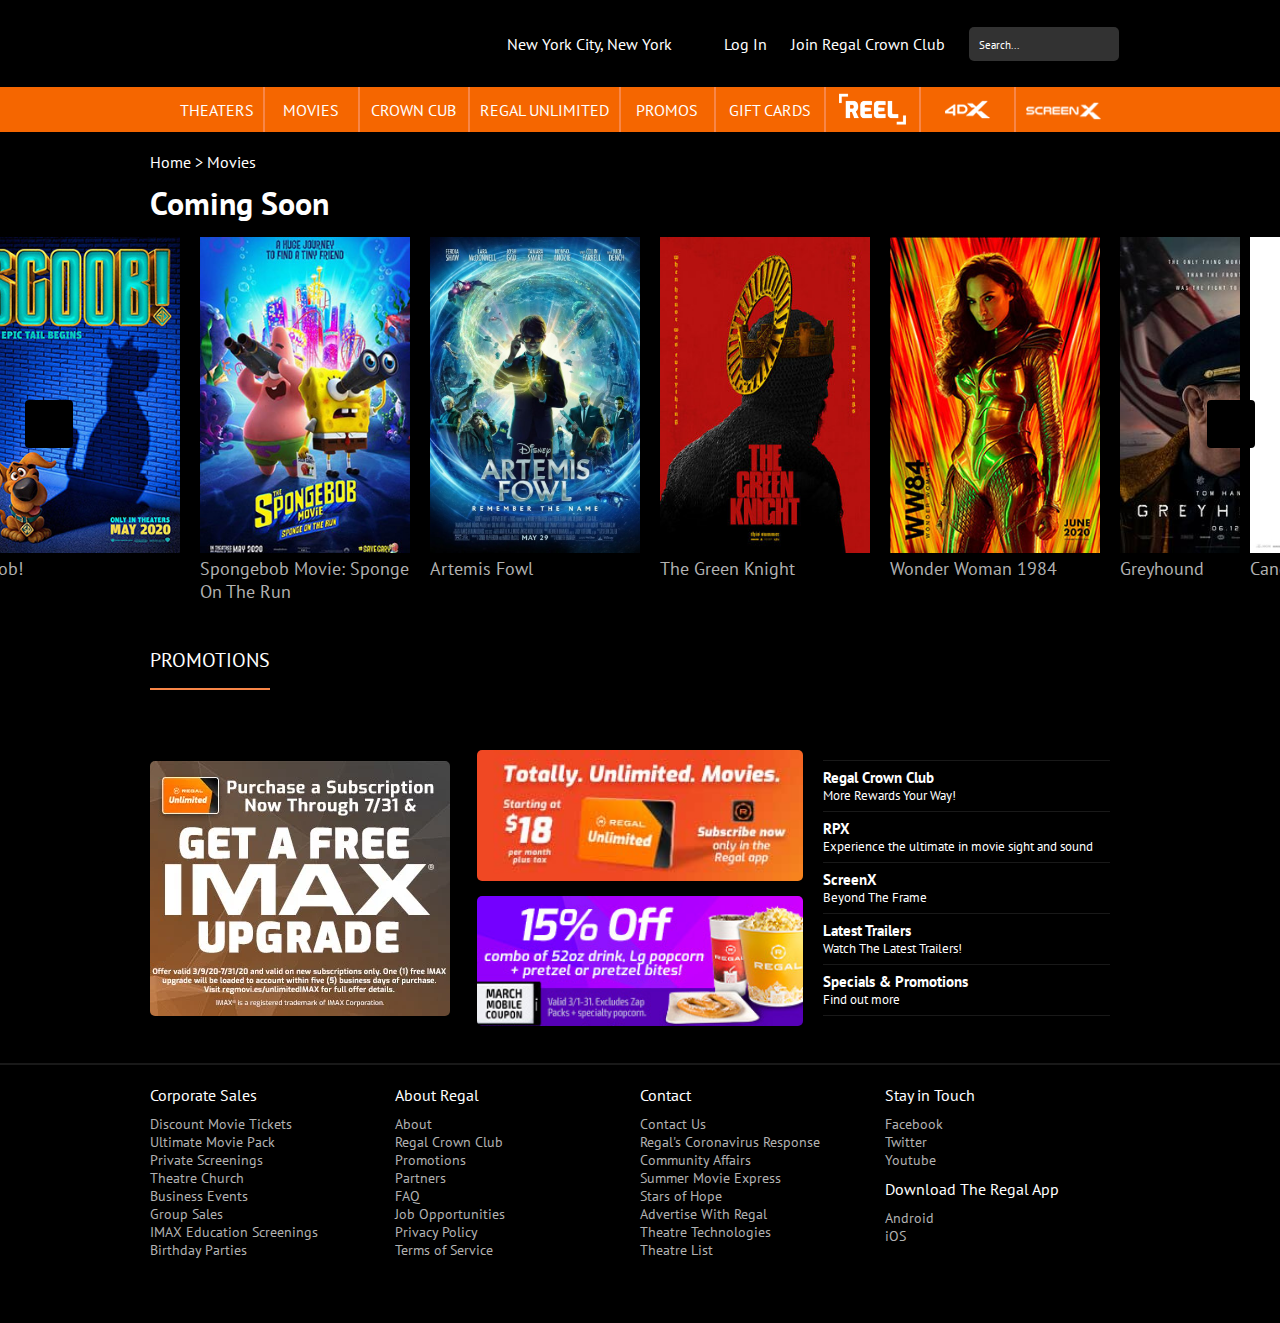
==== index.html @ 6bc646b7 "add more features to movie details section" ====
<!DOCTYPE html>
<html lang="en">
  <head>
    <meta charset="UTF-8" />
    <meta name="viewport" content="width=device-width, initial-scale=1.0" />
    <link
      rel="stylesheet"
      href="https://use.fontawesome.com/releases/v5.7.2/css/all.css"
      integrity="sha384-fnmOCqbTlWIlj8LyTjo7mOUStjsKC4pOpQbqyi7RrhN7udi9RwhKkMHpvLbHG9Sr"
      crossorigin="anonymous"
    />
    <link
      href="https://fonts.googleapis.com/css?family=PT+Sans&display=swap"
      rel="stylesheet"
    />
    <link rel="stylesheet" href="./css/style.css" />
    <title>New Movies</title>
  </head>
  <body>
    <div id="navbar">
      <div id="topbar">
        <div id="topbar-container">
          <div id="logo">
            <a href="">
              <img
                src="https://www.regmovies.com/xmedia/img/10110/logo.svg"
                alt=""
              />
            </a>
          </div>
          <ul id="topbar-list">
            <li>
              <div class="topbar-list-item" id="location">
                <i class="fas fa-map-marker-alt fa-1x"></i>
                <div>New York City, New York</div>
              </div>
            </li>
            <li>
              <div class="topbar-list-item" id="login">
                <i class="fas fa-user"></i>
                <div>Log In</div>
              </div>
            </li>
            <li>
              <div class="topbar-list-item" id="join">
                <div>Join Regal Crown Club</div>
              </div>
            </li>
            <li>
              <div class="topbar-list-item" id="search-box">
                <input type="text" placeholder="Search..." name="" id="" />
                <i class="fas fa-search"></i>
              </div>
            </li>
          </ul>
        </div>
      </div>
      <div id="menu">
        <ul id="menu-list">
          <li>
            <div class="menu-list-item">
              <a href="">THEATERS</a>
            </div>
          </li>
          <li>
            <div class="menu-list-item">
              <a href="">MOVIES</a>
            </div>
          </li>
          <li>
            <div class="menu-list-item long">
              <a href="">CROWN CUB</a>
            </div>
          </li>
          <li>
            <div class="menu-list-item longest">
              <a href="">REGAL UNLIMITED</a>
            </div>
          </li>
          <li>
            <div class="menu-list-item">
              <a href="">PROMOS</a>
            </div>
          </li>
          <li>
            <div class="menu-list-item long">
              <a href="">GIFT CARDS</a>
            </div>
          </li>
          <li>
            <div class="menu-list-item">
              <a href=""><img src="./img/logo/reel.png" alt=""/></a>
            </div>
          </li>
          <li>
            <div class="menu-list-item">
              <a href=""><img src="./img/logo/4dx.png" alt=""/></a>
            </div>
          </li>
          <li>
            <div class="menu-list-item">
              <a href=""><img src="./img/logo/screenx.png" alt=""/></a>
            </div>
          </li>
        </ul>
      </div>
    </div>

    <div id="coming-soon">
      <p>Home > Movies</p>
      <h2>Coming Soon</h2>
    </div>

    <div id="movie-slider-section">
      <button id="btn-right" class="btn">
        <i class="fas fa-chevron-right fa-2x"></i>
      </button>

      <button id="btn-left" class="btn">
        <i class="fas fa-chevron-left fa-2x"></i>
      </button>

      <div id="movie-slider-1" class="movie-slider middle">
        <!-- <div class="movie-container">
          <a href="" class="poster" id="scoob!"></a>
          <a href="" class="title">Scoob</a>
        </div> -->
        <div class="movie-container">
          <div class="movie-container">
            <img src="./img/poster/scoob.jpg" alt="" />
            <a href="" class="movie-title">Scoob!</a>
          </div>
        </div>
        <div class="movie-container">
          <div class="movie-container">
            <img src="./img/poster/spongebob.jpg" alt="" />
            <a href="" class="movie-title"
              >Spongebob Movie: Sponge On The Run</a
            >
          </div>
        </div>
        <div class="movie-container">
          <div class="movie-container">
            <img src="./img/poster/artemis.jpg" alt="" />
            <a href="" class="movie-title">Artemis Fowl</a>
          </div>
        </div>
        <div class="movie-container">
          <div class="movie-container">
            <img src="./img/poster/thegreenknight.jpg" alt="" />
            <a href="" class="movie-title">The Green Knight</a>
          </div>
        </div>
        <div class="movie-container">
          <div class="movie-container">
            <img src="./img/poster/wonderwoman.jpg" alt="" />
            <a href="" class="movie-title">Wonder Woman 1984</a>
          </div>
        </div>
        <div class="movie-container">
          <div class="movie-container">
            <img src="./img/poster/greyhound.jpg" alt="" />
            <a href="" class="movie-title">Greyhound</a>
          </div>
        </div>
      </div>

      <div id="movie-slider-2" class="movie-slider moved-right">
        <div class="movie-container">
          <div class="movie-container">
            <img src="./img/poster/candyman.jpg" alt="" />
            <a href="" class="movie-title">Candyman</a>
          </div>
        </div>
        <div class="movie-container">
          <div class="movie-container">
            <img src="./img/poster/soul.jpg" alt="" />
            <a href="" class="movie-title">Soul</a>
          </div>
        </div>
        <div class="movie-container">
          <div class="movie-container">
            <img src="./img/poster/topgun.jpg" alt="" />
            <a href="" class="movie-title">Top Gun: Maverick</a>
          </div>
        </div>
        <div class="movie-container">
          <div class="movie-container">
            <img src="./img/poster/intheheights.jpg" alt="" />
            <a href="" class="movie-title">In the Heights</a>
          </div>
        </div>
        <div class="movie-container">
          <div class="movie-container">
            <img src="./img/poster/thefreeguy.jpg" alt="" />
            <a href="" class="movie-title">Free Guy</a>
          </div>
        </div>
        <div class="movie-container">
          <div class="movie-container">
            <img src="./img/poster/ghostbusters.jpg" alt="" />
            <a href="" class="movie-title">Ghostbusters: Afterlife</a>
          </div>
        </div>
      </div>
    </div>

    <div id="promo">
      <p>PROMOTIONS</p>
    </div>

    <section id="promotions">
      <div id="promotions-container">
        <div id="promo-left" class="promo-col">
          <img src="./img/promotions/unlimitedimax.jpg" alt="" />
        </div>
        <div id="promo-middle" class="promo-col">
          <img src="./img/promotions/unlimited.jpg" alt="" />
          <img src="./img/promotions/15off.jpg" alt="" />
        </div>
        <div id="promo-right" class="promo-col">
          <div class="promo-right-item">
            <p class="title">Regal Crown Club</p>
            <p class="info">More Rewards Your Way!</p>
          </div>
          <div class="promo-right-item">
            <p class="title">RPX</p>
            <p class="info">
              Experience the ultimate in movie sight and sound
            </p>
          </div>
          <div class="promo-right-item">
            <p class="title">ScreenX</p>
            <p class="info">Beyond The Frame</p>
          </div>
          <div class="promo-right-item">
            <p class="title">Latest Trailers</p>
            <p class="info">Watch The Latest Trailers!</p>
          </div>
          <div class="promo-right-item">
            <p class="title">Specials & Promotions</p>
            <p class="info">Find out more</p>
          </div>
        </div>
      </div>
    </section>

    <footer>
      <div class="footer-link">
        <div class="footer-col footer-first-col">
          <p class="footer-title">Corporate Sales</p>
          <p class="footer-item">Discount Movie Tickets</p>
          <p class="footer-item">Ultimate Movie Pack</p>
          <p class="footer-item">Private Screenings</p>
          <p class="footer-item">Theatre Church</p>
          <p class="footer-item">Business Events</p>
          <p class="footer-item">Group Sales</p>
          <p class="footer-item">IMAX Education Screenings</p>
          <p class="footer-item">Birthday Parties</p>
        </div>
        <div class="footer-col footer-second-col">
          <p class="footer-title">About Regal</p>
          <p class="footer-item">About</p>
          <p class="footer-item">Regal Crown Club</p>
          <p class="footer-item">Promotions</p>
          <p class="footer-item">Partners</p>
          <p class="footer-item">FAQ</p>
          <p class="footer-item">Job Opportunities</p>
          <p class="footer-item">Privacy Policy</p>
          <p class="footer-item">Terms of Service</p>
        </div>
        <div class="footer-col footer-third-col">
          <p class="footer-title">Contact</p>
          <p class="footer-item">Contact Us</p>
          <p class="footer-item">Regal's Coronavirus Response</p>
          <p class="footer-item">Community Affairs</p>
          <p class="footer-item">Summer Movie Express</p>
          <p class="footer-item">Stars of Hope</p>
          <p class="footer-item">Advertise With Regal</p>
          <p class="footer-item">Theatre Technologies</p>
          <p class="footer-item">Theatre List</p>
        </div>
        <div class="footer-col footer-forth-col">
          <p class="footer-title">Stay in Touch</p>
          <a href="https://www.facebook.com/RegalMovies" target="_blank"
            >Facebook</a
          >
          <a href="https://twitter.com/RegalMovies" target="_blank">Twitter</a>
          <a
            href="https://www.youtube.com/user/OfficialRegalMovies"
            target="_blank"
            >Youtube</a
          >
          <!-- <p class="footer-item">Facebook</p>
          <p class="footer-item">Twitter</p>
          <p class="footer-item">Youtube</p> -->
          <p class="footer-title">Download The Regal App</p>
          <a
            href="https://play.google.com/store/apps/details?id=com.fandango.regal"
            target="_blank"
            >Android</a
          >
          <a
            href="https://apps.apple.com/us/app/regal-cinemas/id502912815"
            target="_blank"
            >iOS</a
          >
        </div>
      </div>
    </footer>

    <script src="./js/script.js"></script>
  </body>
</html>
---- css/style.css ----
* {
  padding: 0;
  margin: 0;
  box-sizing: border-box;
  background: black;
  font-family: "PT Sans", sans-serif;
  color: white;
}

html,
body {
  max-width: 100%;
  overflow-x: hidden;
}

a {
  text-decoration: none;
}

a:visited {
  color: white;
}

#navbar {
  color: white;
  display: flex;
  flex-direction: column;
  justify-content: center;
  align-items: center;
}

#topbar-list,
#menu-list {
  display: flex;
  list-style: none;
}

#topbar {
  width: 100vw;
}

#topbar-container {
  margin: auto;
  display: flex;
  height: 87px;
  width: 980px;
  justify-content: space-between;
  align-items: center;
}

#topbar-container img {
  width: 200px;
  height: auto;
}

.topbar-list-item {
  display: flex;
  /* border: orange 1px solid; */
  height: 50px;
  justify-content: space-between;
  align-items: center;
  padding: 6px;
  margin: 5px;
}

#topbar-list li #location {
  width: 210px;
}

#topbar-list li #login {
  width: 85px;
}

#topbar-list li #join {
  display: flex;
  justify-content: center;
  align-items: center;
  width: 170px;
}

#topbar-list li #search-box {
  position: relative;
}

#topbar-list li #search-box input {
  height: 34px;
  width: 150px;
  padding: 10px;
  color: white;
  background-color: #323232;
  border: none;
  border-radius: 5px;
}

#topbar-list li #search-box input::placeholder {
  color: white;
  font-size: 11px;
}

#topbar-list li #search-box .fas {
  position: absolute;
  right: 15px;
  background-color: #323232;
}

#menu {
  background-color: #f56600;
  height: 45px;
  width: 100vw;
  display: flex;
  justify-content: center;
  align-items: center;
}

#menu-list,
#menu-list li {
  background-color: #f56600;
}

.menu-list-item {
  background-color: #f56600;
  display: flex;
  height: 45px;
  width: 95px;
  justify-content: space-between;
  align-items: center;
  padding: 0 10px;
  border-right: #f88648 2px solid;
}

.menu-list-item a {
  background-color: #f56600;
  margin: auto;
  display: flex;
  justify-content: center;
}

.menu-list-item img {
  width: 100%;
  height: auto;
  background-color: #f56600;
}

.long {
  width: 110px;
}

.longest {
  width: 151px;
}

#menu-list li:last-child .menu-list-item {
  border: none;
}

/* ************************************************************************************ */
#coming-soon {
  height: 70px;
}

#coming-soon p {
  width: 980px;
  display: flex;
  align-items: center;
  margin: auto;
  margin-top: 20px;
  margin-bottom: 10px;
}

#coming-soon h2 {
  width: 980px;
  display: flex;
  align-items: center;
  font-size: 32px;
  margin: auto;
}

/* ************************************************************************************ */
#movie-slider-section {
  height: 380px;
  width: 100vw;
  /* background-color: white; */
  margin: auto;
  margin-top: 15px;
  position: relative;
}

.movie-slider {
  /* background-color: red; */
  width: 100%;
  height: 100%;
  margin: auto;
  padding: 0 20px;
  transition: 0.3s ease-in;
  display: flex;
  justify-content: center;
  position: relative;
}

#movie-slider-2 {
  /* background-color: blue; */
  position: absolute;
  top: 0;
  /* left: 100vw; */
}

#movie-slider-2 .movie-container {
  /* background-color: green; */
}

.movie-slider.middle {
  transform: translateX(0);
}

.movie-slider.moved-left {
  transform: translateX(-100vw);
}

.movie-slider.moved-right {
  transform: translateX(100vw);
}

.btn {
  width: 48px;
  height: 48px;
  border: none;
  border-radius: 4px;
  position: absolute;
  top: 43%;
  z-index: 1;
}

#btn-right {
  right: 25px;
}

#btn-left {
  left: 25px;
}

.btn .fas {
  color: white;
}

.movie-container {
  /* background-color: violet; */
  position: relative;
  height: 100%;
  width: 210px;
  margin: 0 10px;
}

.movie-container .poster {
  /* background: url(./img/poster/scoob.jpg) cover no-repeat center; */

  /* background-image: url(./img/poster/scoob.jpg);
  background-position: center;
  background-repeat: no-repeat;
  background-size: cover; */

  background-image: url(./img/poster/scoob.jpg);
  background-repeat: no-repeat;
  background-position: 0% 0%;
  background-size: 100% 100%;

  width: 100%;
  height: 80%;
  display: block;
}

.movie-container img {
  width: 100%;
  height: auto;
}

.movie-container .movie-title {
  /* position: absolute;
  bottom: 12%; */
  color: #b2b2b2;
  font-size: 18px;
}

/* ************************************************************************************ */
#promo {
  width: 980px;
  padding: 30px 0;
  margin: auto;
  font-size: 20px;
}

#promo p {
  display: inline;
  padding: 15px 0;
  border-bottom: #f88648 2px solid;
}

/* ************************************************************************************ */
#promotions {
  width: 100%;
  height: 350px;
}

#promotions-container {
  width: 980px;
  height: 100%;
  margin: 10px auto;
  display: flex;
  justify-content: space-between;
}

.promo-col {
  width: 33.33%;
}

#promo-left {
  display: flex;
  align-items: center;
}

#promo-middle {
  display: flex;
  flex-direction: column;
  justify-content: center;
}

#promo-middle img:first-child {
  margin-bottom: 15px;
}

#promo-left img,
#promo-middle img {
  border-radius: 5px;
}

#promo-right {
  display: flex;
  flex-direction: column;
  justify-content: center;
  padding: 20px;
}

#promo-right .promo-right-item {
  border-top: #191919 0.5px solid;
  padding: 7px 0;
}

#promo-right .promo-right-item:last-child {
  border-bottom: #191919 0.5px solid;
}

#promo-right .promo-right-item .title {
  font-size: 15px;
  font-weight: bolder;
}

#promo-right .promo-right-item .info {
  font-size: 13px;
}

/* ************************************************************************************ */
footer {
  border-top: #191919 2px solid;
  height: 260px;
}

footer .footer-link {
  width: 980px;
  height: 100%;
  margin: auto;
  padding: 20px 0;
  display: flex;
}

footer .footer-col {
  width: 25%;
}

footer .footer-col .footer-title {
  margin-bottom: 10px;
}

footer .footer-col .footer-item {
  font-size: 14px;
  color: #b2b2b2;
}

footer .footer-col a {
  display: block;
  font-size: 14px;
  color: #b2b2b2;
}

footer .footer-col a:nth-child(4) {
  margin-bottom: 10px;
}
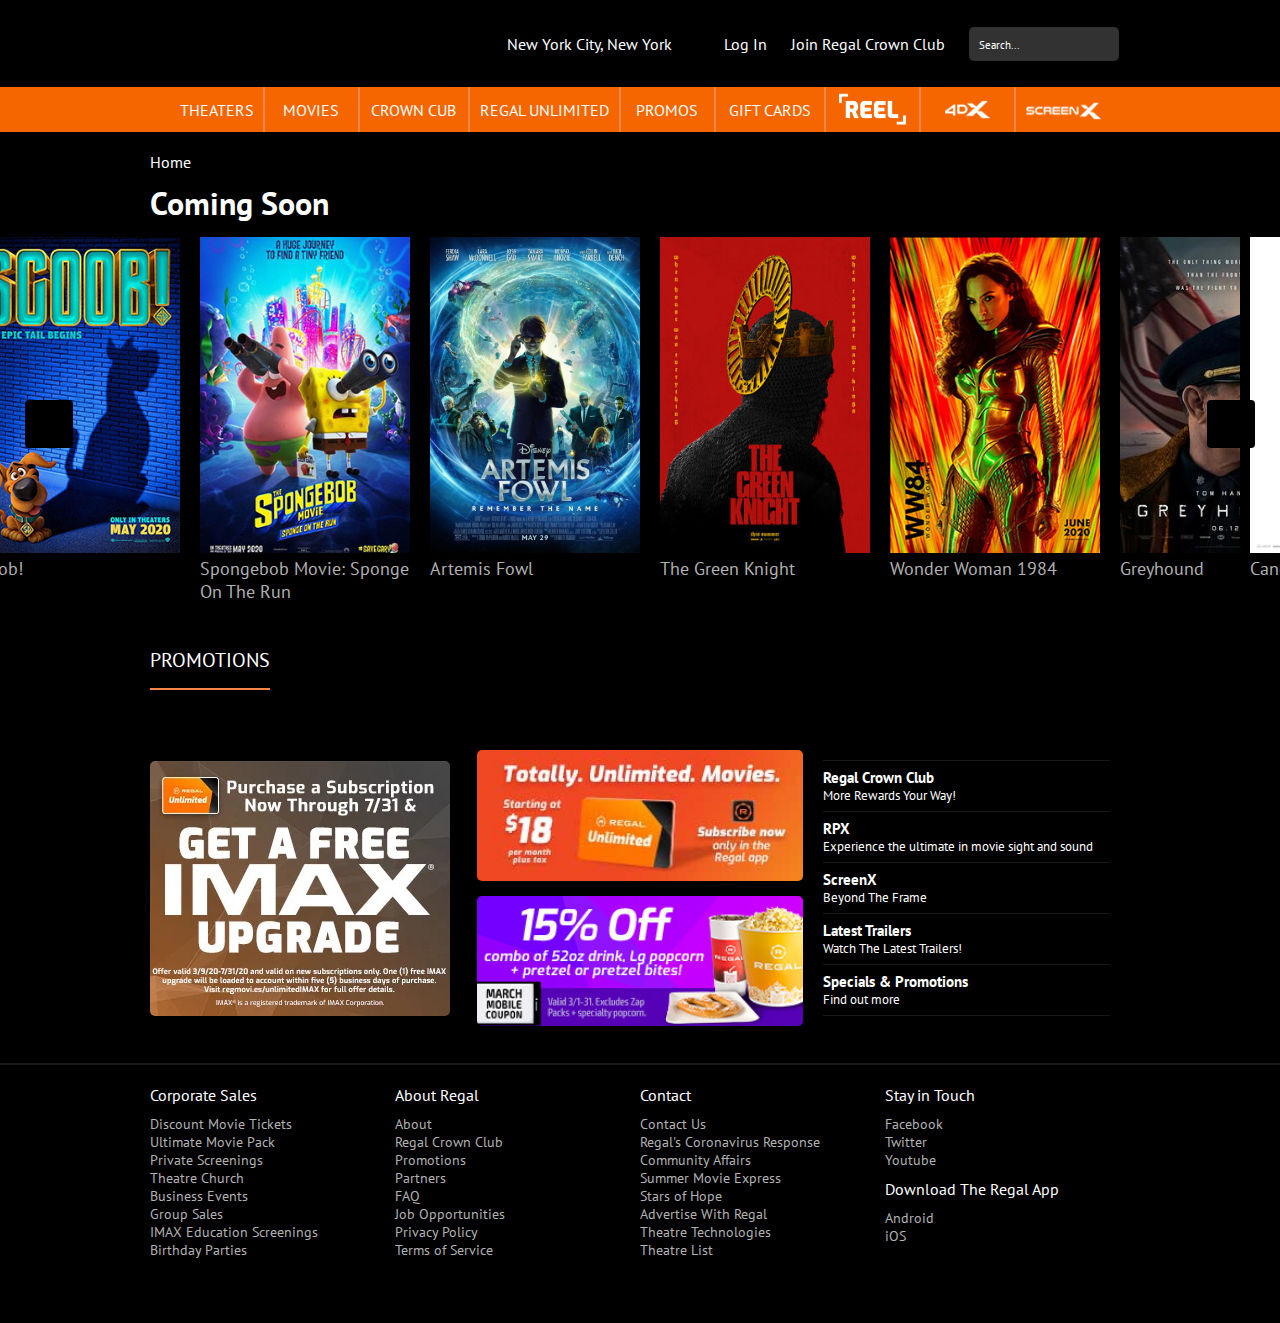
==== commit 2b151e52: "finished movie details section" ====
--- a/index.html
+++ b/index.html
@@ -107,7 +107,7 @@
     </div>
 
     <div id="coming-soon">
-      <p>Home > Movies</p>
+      <p>Home</p>
       <h2>Coming Soon</h2>
     </div>
 
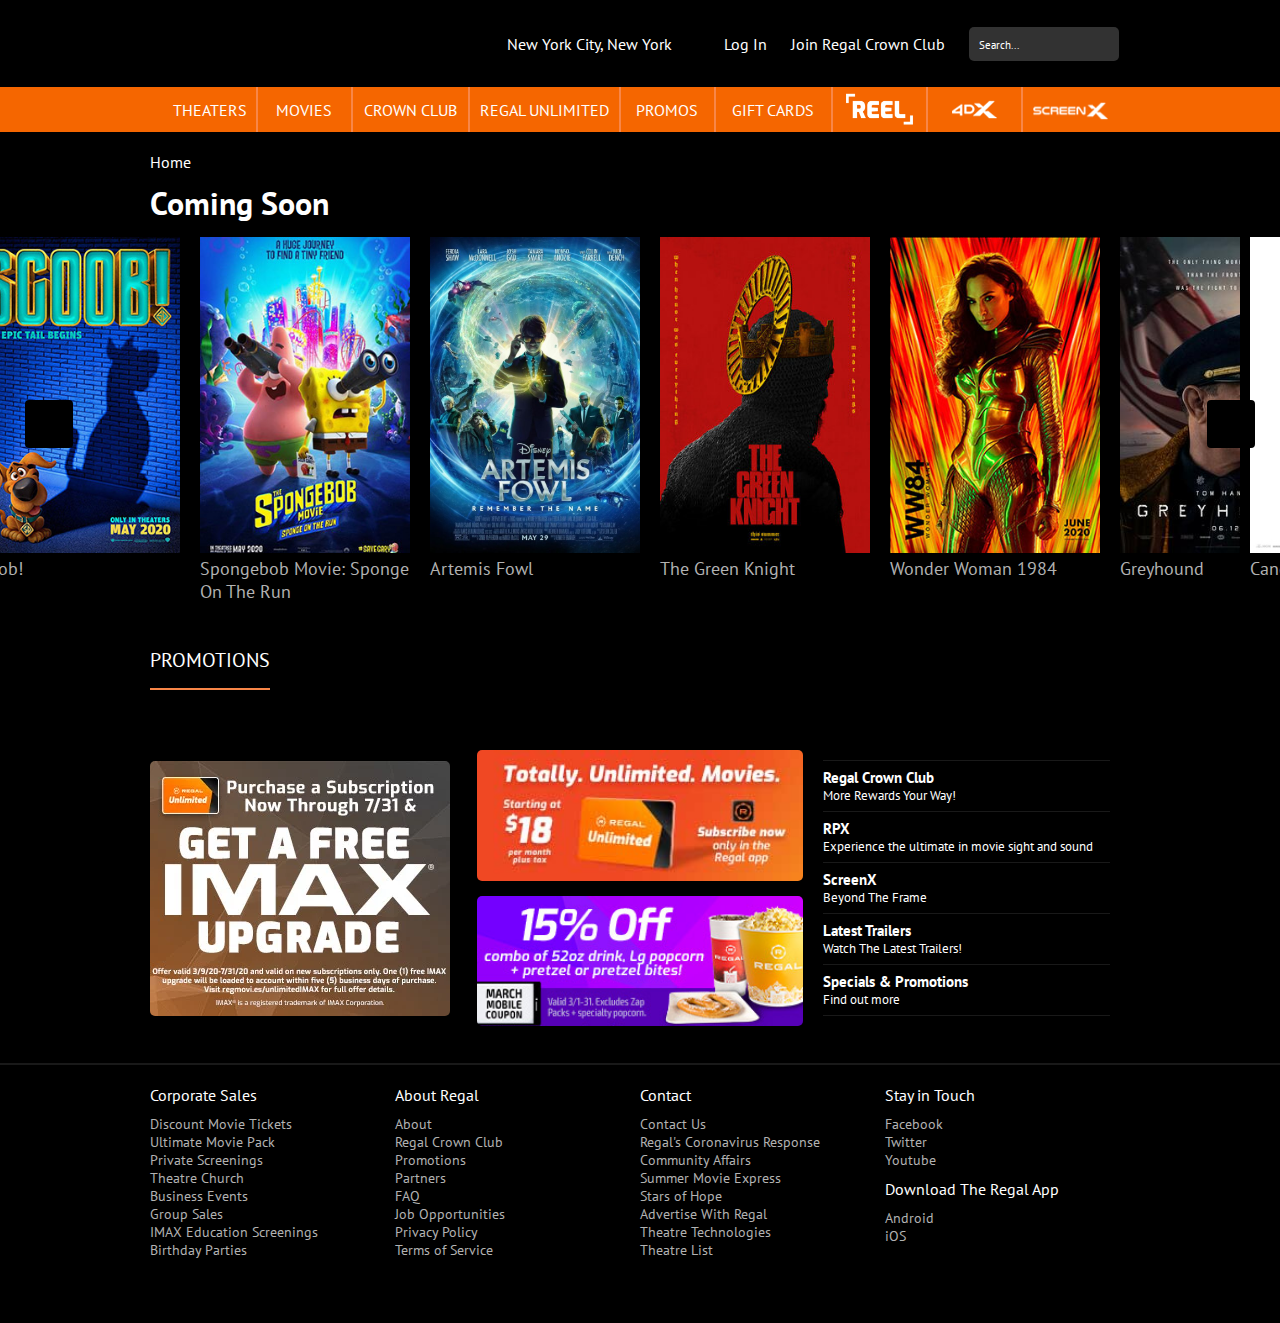
==== commit 7b96405f: "added search function to every page" ====
--- a/index.html
+++ b/index.html
@@ -48,8 +48,13 @@
             </li>
             <li>
               <div class="topbar-list-item" id="search-box">
-                <input type="text" placeholder="Search..." name="" id="" />
-                <i class="fas fa-search"></i>
+                <input
+                  type="text"
+                  placeholder="Search..."
+                  name=""
+                  id="search-input"
+                />
+                <i class="fas fa-search" id="search-logo"></i>
               </div>
             </li>
           </ul>
@@ -69,7 +74,7 @@
           </li>
           <li>
             <div class="menu-list-item long">
-              <a href="">CROWN CUB</a>
+              <a href="">CROWN CLUB</a>
             </div>
           </li>
           <li>
@@ -121,20 +126,16 @@
       </button>
 
       <div id="movie-slider-1" class="movie-slider middle">
-        <!-- <div class="movie-container">
-          <a href="" class="poster" id="scoob!"></a>
-          <a href="" class="title">Scoob</a>
-        </div> -->
         <div class="movie-container">
           <div class="movie-container">
             <img src="./img/poster/scoob.jpg" alt="" />
-            <a href="" class="movie-title">Scoob!</a>
+            <a href="" class="movie-title" id="tt3152592">Scoob!</a>
           </div>
         </div>
         <div class="movie-container">
           <div class="movie-container">
             <img src="./img/poster/spongebob.jpg" alt="" />
-            <a href="" class="movie-title"
+            <a href="" class="movie-title" id="tt4823776"
               >Spongebob Movie: Sponge On The Run</a
             >
           </div>
@@ -142,25 +143,25 @@
         <div class="movie-container">
           <div class="movie-container">
             <img src="./img/poster/artemis.jpg" alt="" />
-            <a href="" class="movie-title">Artemis Fowl</a>
+            <a href="" class="movie-title" id="tt3089630">Artemis Fowl</a>
           </div>
         </div>
         <div class="movie-container">
           <div class="movie-container">
             <img src="./img/poster/thegreenknight.jpg" alt="" />
-            <a href="" class="movie-title">The Green Knight</a>
+            <a href="" class="movie-title" id="tt9243804">The Green Knight</a>
           </div>
         </div>
         <div class="movie-container">
           <div class="movie-container">
             <img src="./img/poster/wonderwoman.jpg" alt="" />
-            <a href="" class="movie-title">Wonder Woman 1984</a>
+            <a href="" class="movie-title" id="tt7126948">Wonder Woman 1984</a>
           </div>
         </div>
         <div class="movie-container">
           <div class="movie-container">
             <img src="./img/poster/greyhound.jpg" alt="" />
-            <a href="" class="movie-title">Greyhound</a>
+            <a href="" class="movie-title" id="tt6048922">Greyhound</a>
           </div>
         </div>
       </div>
@@ -169,37 +170,39 @@
         <div class="movie-container">
           <div class="movie-container">
             <img src="./img/poster/candyman.jpg" alt="" />
-            <a href="" class="movie-title">Candyman</a>
+            <a href="" class="movie-title" id="tt9347730">Candyman</a>
           </div>
         </div>
         <div class="movie-container">
           <div class="movie-container">
             <img src="./img/poster/soul.jpg" alt="" />
-            <a href="" class="movie-title">Soul</a>
+            <a href="" class="movie-title" id="tt2948372">Soul</a>
           </div>
         </div>
         <div class="movie-container">
           <div class="movie-container">
             <img src="./img/poster/topgun.jpg" alt="" />
-            <a href="" class="movie-title">Top Gun: Maverick</a>
+            <a href="" class="movie-title" id="tt1745960">Top Gun: Maverick</a>
           </div>
         </div>
         <div class="movie-container">
           <div class="movie-container">
             <img src="./img/poster/intheheights.jpg" alt="" />
-            <a href="" class="movie-title">In the Heights</a>
+            <a href="" class="movie-title" id="tt1321510">In the Heights</a>
           </div>
         </div>
         <div class="movie-container">
           <div class="movie-container">
             <img src="./img/poster/thefreeguy.jpg" alt="" />
-            <a href="" class="movie-title">Free Guy</a>
+            <a href="" class="movie-title" id="tt6264654">Free Guy</a>
           </div>
         </div>
         <div class="movie-container">
           <div class="movie-container">
             <img src="./img/poster/ghostbusters.jpg" alt="" />
-            <a href="" class="movie-title">Ghostbusters: Afterlife</a>
+            <a href="" class="movie-title" id="tt4513678"
+              >Ghostbusters: Afterlife</a
+            >
           </div>
         </div>
       </div>
--- a/css/style.css
+++ b/css/style.css
@@ -142,7 +142,7 @@
 }
 
 .long {
-  width: 110px;
+  width: 117px;
 }
 
 .longest {
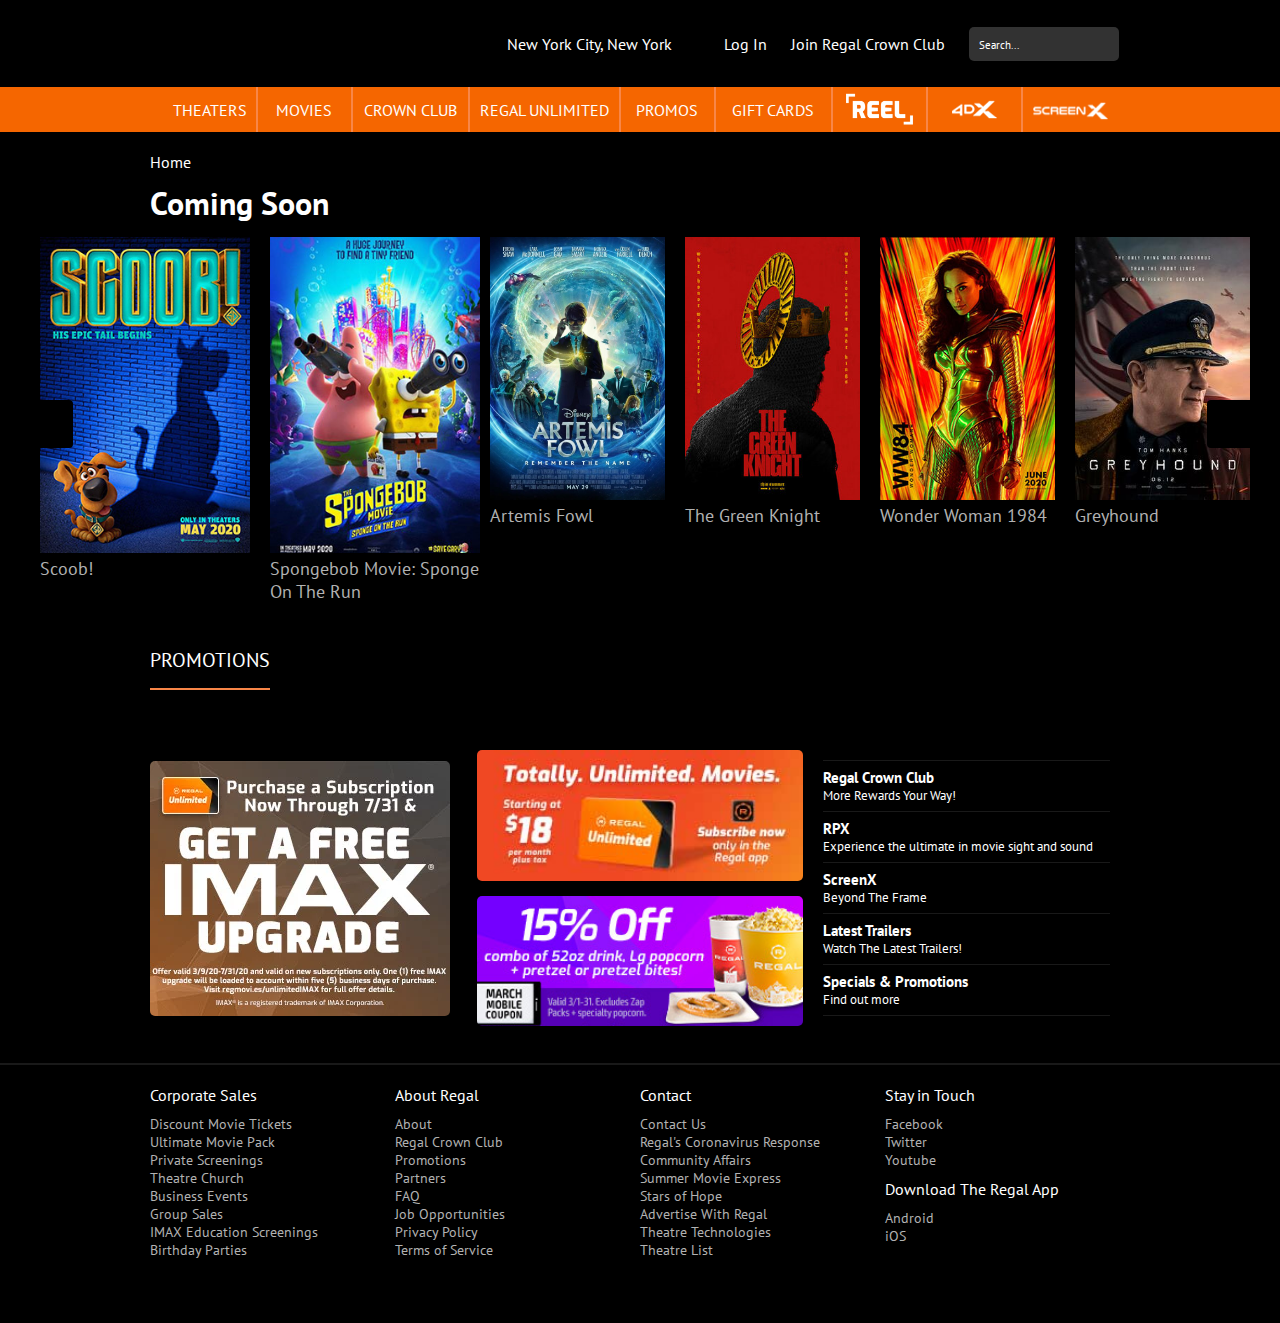
==== commit 472ae83c: "make poster clickable on home page" ====
--- a/index.html
+++ b/index.html
@@ -128,82 +128,109 @@
       <div id="movie-slider-1" class="movie-slider middle">
         <div class="movie-container">
           <div class="movie-container">
-            <img src="./img/poster/scoob.jpg" alt="" />
-            <a href="" class="movie-title" id="tt3152592">Scoob!</a>
+            <img
+              src="./img/poster/scoob.jpg"
+              alt=""
+              class="movie-poster tt3152592"
+            />
+            <a href="" class="movie-title tt3152592">Scoob!</a>
           </div>
         </div>
         <div class="movie-container">
           <div class="movie-container">
-            <img src="./img/poster/spongebob.jpg" alt="" />
-            <a href="" class="movie-title" id="tt4823776"
+            <img
+              src="./img/poster/spongebob.jpg"
+              alt=""
+              class="movie-poster tt4823776"
+            />
+            <a href="" class="movie-title tt4823776"
               >Spongebob Movie: Sponge On The Run</a
             >
           </div>
         </div>
         <div class="movie-container">
-          <div class="movie-container">
-            <img src="./img/poster/artemis.jpg" alt="" />
-            <a href="" class="movie-title" id="tt3089630">Artemis Fowl</a>
-          </div>
-        </div>
-        <div class="movie-container">
-          <div class="movie-container">
-            <img src="./img/poster/thegreenknight.jpg" alt="" />
-            <a href="" class="movie-title" id="tt9243804">The Green Knight</a>
-          </div>
-        </div>
-        <div class="movie-container">
-          <div class="movie-container">
-            <img src="./img/poster/wonderwoman.jpg" alt="" />
-            <a href="" class="movie-title" id="tt7126948">Wonder Woman 1984</a>
-          </div>
-        </div>
-        <div class="movie-container">
-          <div class="movie-container">
-            <img src="./img/poster/greyhound.jpg" alt="" />
-            <a href="" class="movie-title" id="tt6048922">Greyhound</a>
-          </div>
+          <img
+            src="./img/poster/artemis.jpg"
+            alt=""
+            class="movie-poster tt3089630"
+          />
+          <a href="" class="movie-title tt3089630">Artemis Fowl</a>
+        </div>
+        <div class="movie-container">
+          <img
+            src="./img/poster/thegreenknight.jpg"
+            alt=""
+            class="movie-poster tt9243804"
+          />
+          <a href="" class="movie-title tt9243804">The Green Knight</a>
+        </div>
+        <div class="movie-container">
+          <img
+            src="./img/poster/wonderwoman.jpg"
+            alt=""
+            class="movie-poster tt7126948"
+          />
+          <a href="" class="movie-title tt7126948">Wonder Woman 1984</a>
+        </div>
+        <div class="movie-container">
+          <img
+            src="./img/poster/greyhound.jpg"
+            alt=""
+            class="movie-poster tt6048922"
+          />
+          <a href="" class="movie-title tt6048922">Greyhound</a>
         </div>
       </div>
 
       <div id="movie-slider-2" class="movie-slider moved-right">
         <div class="movie-container">
-          <div class="movie-container">
-            <img src="./img/poster/candyman.jpg" alt="" />
-            <a href="" class="movie-title" id="tt9347730">Candyman</a>
-          </div>
-        </div>
-        <div class="movie-container">
-          <div class="movie-container">
-            <img src="./img/poster/soul.jpg" alt="" />
-            <a href="" class="movie-title" id="tt2948372">Soul</a>
-          </div>
-        </div>
-        <div class="movie-container">
-          <div class="movie-container">
-            <img src="./img/poster/topgun.jpg" alt="" />
-            <a href="" class="movie-title" id="tt1745960">Top Gun: Maverick</a>
-          </div>
-        </div>
-        <div class="movie-container">
-          <div class="movie-container">
-            <img src="./img/poster/intheheights.jpg" alt="" />
-            <a href="" class="movie-title" id="tt1321510">In the Heights</a>
-          </div>
-        </div>
-        <div class="movie-container">
-          <div class="movie-container">
-            <img src="./img/poster/thefreeguy.jpg" alt="" />
-            <a href="" class="movie-title" id="tt6264654">Free Guy</a>
-          </div>
-        </div>
-        <div class="movie-container">
-          <div class="movie-container">
-            <img src="./img/poster/ghostbusters.jpg" alt="" />
-            <a href="" class="movie-title" id="tt4513678"
-              >Ghostbusters: Afterlife</a
-            >
-          </div>
+          <img
+            src="./img/poster/candyman.jpg"
+            alt=""
+            class="movie-poster tt9347730"
+          />
+          <a href="" class="movie-title tt9347730">Candyman</a>
+        </div>
+
+        <div class="movie-container">
+          <img
+            src="./img/poster/soul.jpg"
+            alt=""
+            class="movie-poster tt2948372"
+          />
+          <a href="" class="movie-title tt2948372">Soul</a>
+        </div>
+        <div class="movie-container">
+          <img
+            src="./img/poster/topgun.jpg"
+            alt=""
+            class="movie-poster tt1745960"
+          />
+          <a href="" class="movie-title tt1745960">Top Gun: Maverick</a>
+        </div>
+        <div class="movie-container">
+          <img
+            src="./img/poster/intheheights.jpg"
+            alt=""
+            class="movie-poster tt1321510"
+          />
+          <a href="" class="movie-title tt1321510">In the Heights</a>
+        </div>
+        <div class="movie-container">
+          <img
+            src="./img/poster/thefreeguy.jpg"
+            alt=""
+            class="movie-poster tt6264654"
+          />
+          <a href="" class="movie-title tt6264654">Free Guy</a>
+        </div>
+        <div class="movie-container">
+          <img
+            src="./img/poster/ghostbusters.jpg"
+            alt=""
+            class="movie-poster tt4513678"
+          />
+          <a href="" class="movie-title tt4513678">Ghostbusters: Afterlife</a>
         </div>
       </div>
     </div>
--- a/css/style.css
+++ b/css/style.css
@@ -250,14 +250,7 @@
   margin: 0 10px;
 }
 
-.movie-container .poster {
-  /* background: url(./img/poster/scoob.jpg) cover no-repeat center; */
-
-  /* background-image: url(./img/poster/scoob.jpg);
-  background-position: center;
-  background-repeat: no-repeat;
-  background-size: cover; */
-
+/* .movie-container .poster {
   background-image: url(./img/poster/scoob.jpg);
   background-repeat: no-repeat;
   background-position: 0% 0%;
@@ -266,11 +259,15 @@
   width: 100%;
   height: 80%;
   display: block;
-}
-
-.movie-container img {
+} */
+
+.movie-container .movie-poster {
   width: 100%;
   height: auto;
+}
+
+.movie-container .movie-poster:hover {
+  cursor: pointer;
 }
 
 .movie-container .movie-title {
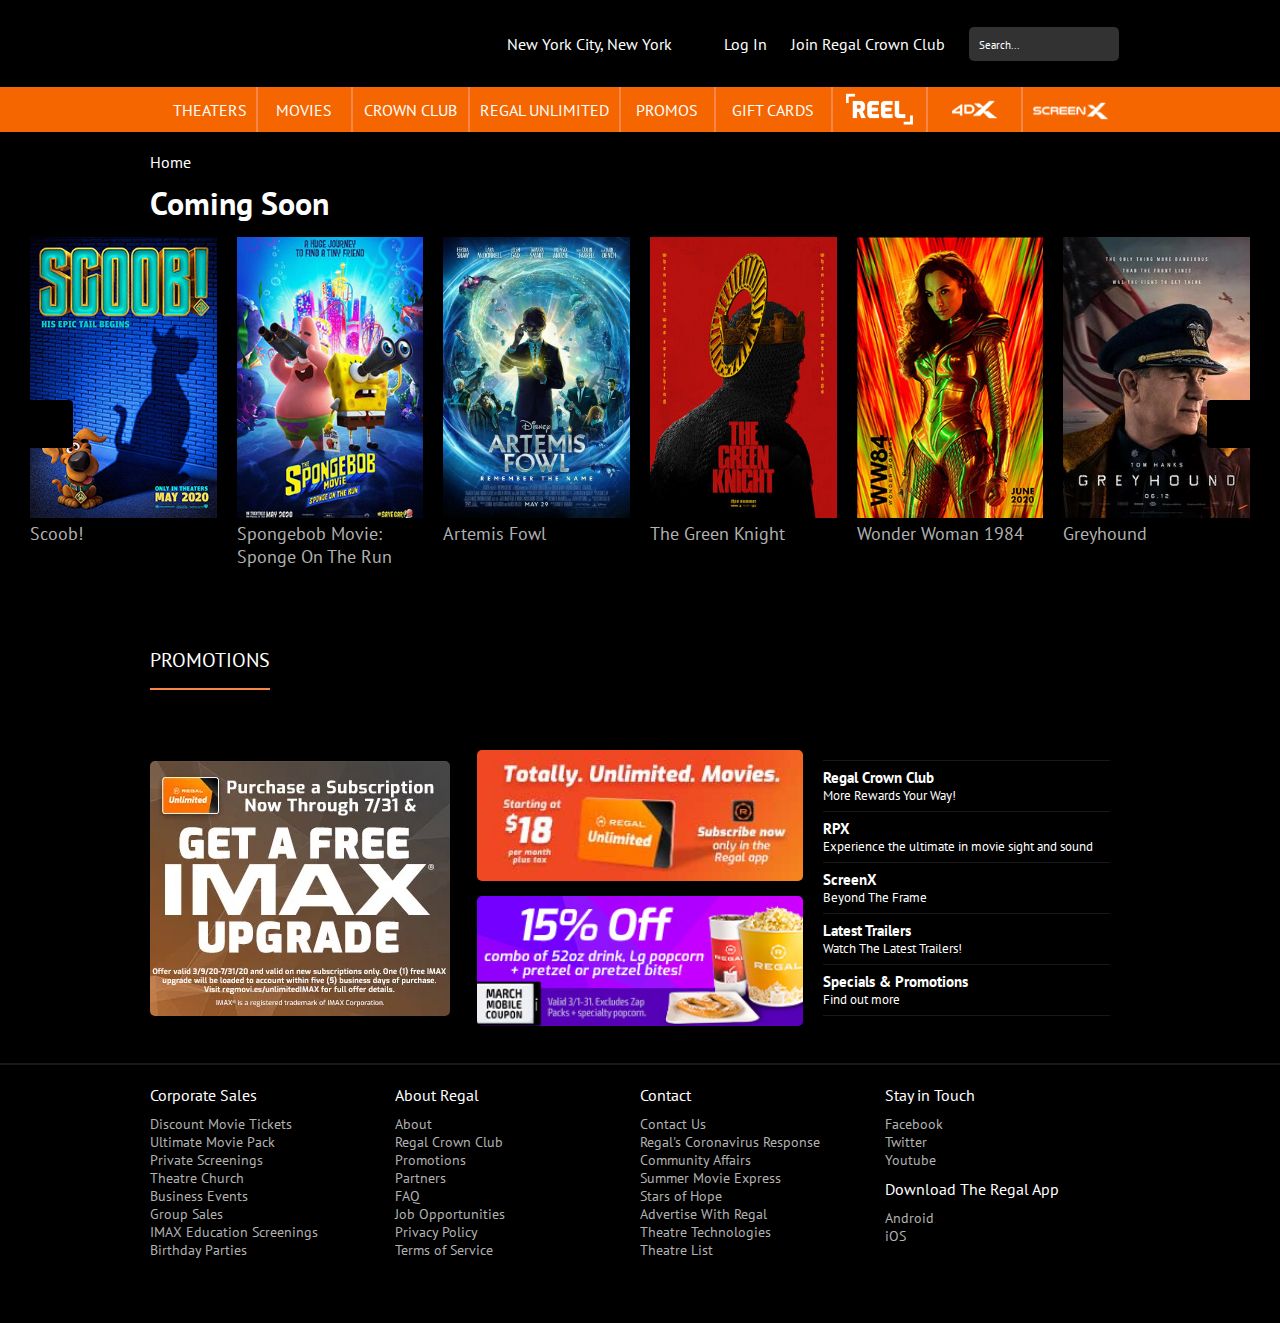
==== commit 3fa6a8eb: "minor fix on home page" ====
--- a/index.html
+++ b/index.html
@@ -127,26 +127,22 @@
 
       <div id="movie-slider-1" class="movie-slider middle">
         <div class="movie-container">
-          <div class="movie-container">
-            <img
-              src="./img/poster/scoob.jpg"
-              alt=""
-              class="movie-poster tt3152592"
-            />
-            <a href="" class="movie-title tt3152592">Scoob!</a>
-          </div>
-        </div>
-        <div class="movie-container">
-          <div class="movie-container">
-            <img
-              src="./img/poster/spongebob.jpg"
-              alt=""
-              class="movie-poster tt4823776"
-            />
-            <a href="" class="movie-title tt4823776"
-              >Spongebob Movie: Sponge On The Run</a
-            >
-          </div>
+          <img
+            src="./img/poster/scoob.jpg"
+            alt=""
+            class="movie-poster tt3152592"
+          />
+          <a class="movie-title tt3152592">Scoob!</a>
+        </div>
+        <div class="movie-container">
+          <img
+            src="./img/poster/spongebob.jpg"
+            alt=""
+            class="movie-poster tt4823776"
+          />
+          <a class="movie-title tt4823776"
+            >Spongebob Movie: Sponge On The Run</a
+          >
         </div>
         <div class="movie-container">
           <img
@@ -154,7 +150,7 @@
             alt=""
             class="movie-poster tt3089630"
           />
-          <a href="" class="movie-title tt3089630">Artemis Fowl</a>
+          <a class="movie-title tt3089630">Artemis Fowl</a>
         </div>
         <div class="movie-container">
           <img
@@ -162,7 +158,7 @@
             alt=""
             class="movie-poster tt9243804"
           />
-          <a href="" class="movie-title tt9243804">The Green Knight</a>
+          <a class="movie-title tt9243804">The Green Knight</a>
         </div>
         <div class="movie-container">
           <img
@@ -170,7 +166,7 @@
             alt=""
             class="movie-poster tt7126948"
           />
-          <a href="" class="movie-title tt7126948">Wonder Woman 1984</a>
+          <a class="movie-title tt7126948">Wonder Woman 1984</a>
         </div>
         <div class="movie-container">
           <img
@@ -178,7 +174,7 @@
             alt=""
             class="movie-poster tt6048922"
           />
-          <a href="" class="movie-title tt6048922">Greyhound</a>
+          <a class="movie-title tt6048922">Greyhound</a>
         </div>
       </div>
 
@@ -189,7 +185,7 @@
             alt=""
             class="movie-poster tt9347730"
           />
-          <a href="" class="movie-title tt9347730">Candyman</a>
+          <a class="movie-title tt9347730">Candyman</a>
         </div>
 
         <div class="movie-container">
@@ -198,7 +194,7 @@
             alt=""
             class="movie-poster tt2948372"
           />
-          <a href="" class="movie-title tt2948372">Soul</a>
+          <a class="movie-title tt2948372">Soul</a>
         </div>
         <div class="movie-container">
           <img
@@ -206,7 +202,7 @@
             alt=""
             class="movie-poster tt1745960"
           />
-          <a href="" class="movie-title tt1745960">Top Gun: Maverick</a>
+          <a class="movie-title tt1745960">Top Gun: Maverick</a>
         </div>
         <div class="movie-container">
           <img
@@ -214,7 +210,7 @@
             alt=""
             class="movie-poster tt1321510"
           />
-          <a href="" class="movie-title tt1321510">In the Heights</a>
+          <a class="movie-title tt1321510">In the Heights</a>
         </div>
         <div class="movie-container">
           <img
@@ -222,7 +218,7 @@
             alt=""
             class="movie-poster tt6264654"
           />
-          <a href="" class="movie-title tt6264654">Free Guy</a>
+          <a class="movie-title tt6264654">Free Guy</a>
         </div>
         <div class="movie-container">
           <img
@@ -230,7 +226,7 @@
             alt=""
             class="movie-poster tt4513678"
           />
-          <a href="" class="movie-title tt4513678">Ghostbusters: Afterlife</a>
+          <a class="movie-title tt4513678">Ghostbusters: Afterlife</a>
         </div>
       </div>
     </div>
--- a/css/style.css
+++ b/css/style.css
@@ -277,6 +277,10 @@
   font-size: 18px;
 }
 
+.movie-container .movie-title:hover {
+  cursor: pointer;
+}
+
 /* ************************************************************************************ */
 #promo {
   width: 980px;
